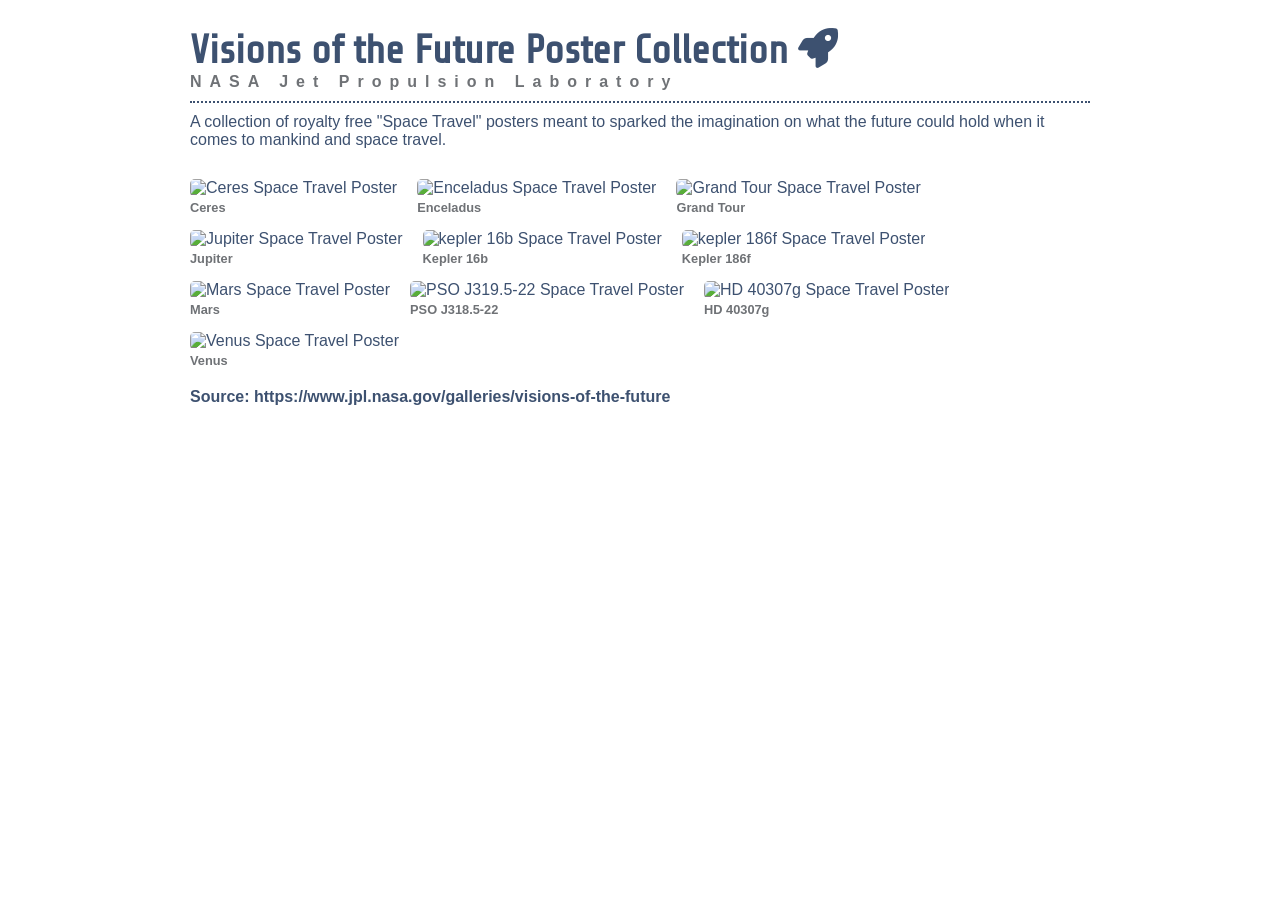
==== index.html @ 6912d4da "test webpage" ====
<!DOCTYPE html>
<html lang="en">
  <head>
    <meta charset="UTF-8">
    <meta name="viewport" content="width=device-width, initial-scale=1.0">
    <title>Image Gallery</title>
    <link rel="stylesheet" href="css/styles.css">
  </head>
  <body class="g-base">
    <div id="p-home" class="container">
      <header id="s-header">
        <h1 class="g-heading">Visions of the Future Poster Collection <i class="fa-solid fa-rocket"></i></h1>
        <h2 class="g-sub-heading">NASA Jet Propulsion Laboratory</h2>
      </header>

      <aside id="s-aside">
        A collection of royalty free "Space Travel" posters meant to sparked the imagination on what the future could hold when it comes to mankind and space travel.
      </aside>

      <main id="s-thumbnails">
        <figure>
          <a href="thumb01.htm"><img src="images/ceres.jpg" id="featured" width="200" height="298" alt="Ceres Space Travel Poster"></a>
          <figcaption>Ceres</figcaption>
        </figure>

        <figure>
          <a href="thumb02.htm"><img src="images/enceladus.jpg" width="200" height="298" alt="Enceladus Space Travel Poster"></a>
          <figcaption>Enceladus</figcaption>
        </figure>

        <figure>
          <a href="thumb03.htm"><img src="images/grand_tour.jpg" width="200" height="298" alt="Grand Tour Space Travel Poster"></a>
          <figcaption>Grand Tour</figcaption>
        </figure>

        <figure>
          <a href="thumb04.htm"><img src="images/jupiter.jpg" width="200" height="298" alt="Jupiter Space Travel Poster"></a>
          <figcaption>Jupiter</figcaption>
        </figure>

        <figure>
          <a href="thumb05.htm"><img src="images/kepler16b.jpg" width="200" height="298" alt="kepler 16b Space Travel Poster"></a>
          <figcaption>Kepler 16b</figcaption>
        </figure>

        <figure>
          <a href="thumb06.htm"><img src="images/kepler186f.jpg" width="200" height="298" alt="kepler 186f Space Travel Poster"></a>
          <figcaption>Kepler 186f</figcaption>
        </figure>

        <figure>
          <a href="thumb07.htm"><img src="images/mars.jpg" width="200" height="298" alt="Mars Space Travel Poster"></a>
          <figcaption>Mars</figcaption>
        </figure>

        <figure>
          <a href="thumb08.htm"><img src="images/nightlife.jpg" width="200" height="298" alt="PSO J319.5-22 Space Travel Poster"></a>
          <figcaption>PSO J318.5-22</figcaption>
        </figure>

        <figure>
          <a href="thumb09.htm"><img src="images/superearth.jpg" width="200" height="298" alt="HD 40307g Space Travel Poster"></a>
          <figcaption>HD 40307g</figcaption>
        </figure>

        <figure>
          <a href="thumb10.htm"><img src="images/venus.jpg" width="200" height="298" alt="Venus Space Travel Poster"></a>
          <figcaption>Venus</figcaption>
        </figure>
      </main>
      
      <footer id="s-footer">
        Source: <a href="https://www.jpl.nasa.gov/galleries/visions-of-the-future" target="_blank">https://www.jpl.nasa.gov/galleries/visions-of-the-future</a>
      </footer>
    </div>
  </body>
</html>
---- css/styles.css ----
/* importing google web font */
@import url('https://fonts.googleapis.com/css2?family=Share+Tech&display=swap');
/* importing Font Awesome CSS library */
@import url("https://cdn.jsdelivr.net/npm/@fortawesome/fontawesome-free@6/css/all.min.css");

:root {
    --base-color: #3D5170;
    --accent-color: #6f7276;
}

.g-base {
    background-color: #FFFFFF;
    color: var(--base-color);
    font-family: Arial, Helvetica, sans-serif;
    padding: 20px;

    display: flex;
    justify-content: center;
    align-items: center;
}

.container {
    width: 100%;
    max-width: 900px;
}

header {
    margin: 0 0 10px 0;
    padding: 0 0 10px 0;
    border-bottom: dotted 2px var(--base-color);
}

.g-heading {
    font-family: "share tech";
    font-size: 2.5rem;
    font-weight: bold;
    margin: 0;
}

.g-sub-heading {
    font-size: 1rem;
    letter-spacing: 8px;
    font-weight: 600;
    color: var(--accent-color);
    margin: 0;
}

a {
    text-decoration: none;
    color: var(--base-color);

    &:visited {
        color: var(--base-color);
    }

    &:hover {
        text-decoration: underline;
    }
}

nav a:hover {
    color: #6f7276;
}

#p-home #s-thumbnails figure,
#p-poster #s-image figure {
    margin: 0px;
}

#p-home #s-thumbnails figcaption,
#p-poster #s-image figcaption{
    font-size: 0.8rem;
    font-weight: 900;
    color: var(--accent-color);
    padding-top: 3px;
}

#p-home #s-footer {
    padding-top: 20px;
    font-weight: bold;
}

#p-home #s-aside {
    padding-bottom: 10px;
    margin-top: 10px;
}

#p-home #s-thumbnails {
    padding-top: 20px;
    display: flex;
    flex-wrap: wrap;
    gap: 15px 20px;
}

img {
    border-radius: 5px;
    max-width: 100%;
    height: auto;
}

#p-poster #s-navigation {
    padding: 20px 0;
    display: flex;

    ul {
        list-style: none;
        margin: 0;
        padding: 0;
        display: flex;
    }
}

#p-poster #s-navigation i{
    padding-right: 8px;
}

#p-poster #s-navigation .nav-link {
    padding-right: 20px;
    font-weight: bold;
}

#p-poster #s-navigation .nav-link:nth-of-type(3) {
    padding-left: 20px;
    border-left: 2px dotted var(--accent-color);
}

@media (max-width: 500px) {
    #p-home #s-thumbnails {
        flex-direction: column;
        align-items: center;
    }

    #p-home #s-thumbnails figure {
        padding-right: 0px;
    }
}
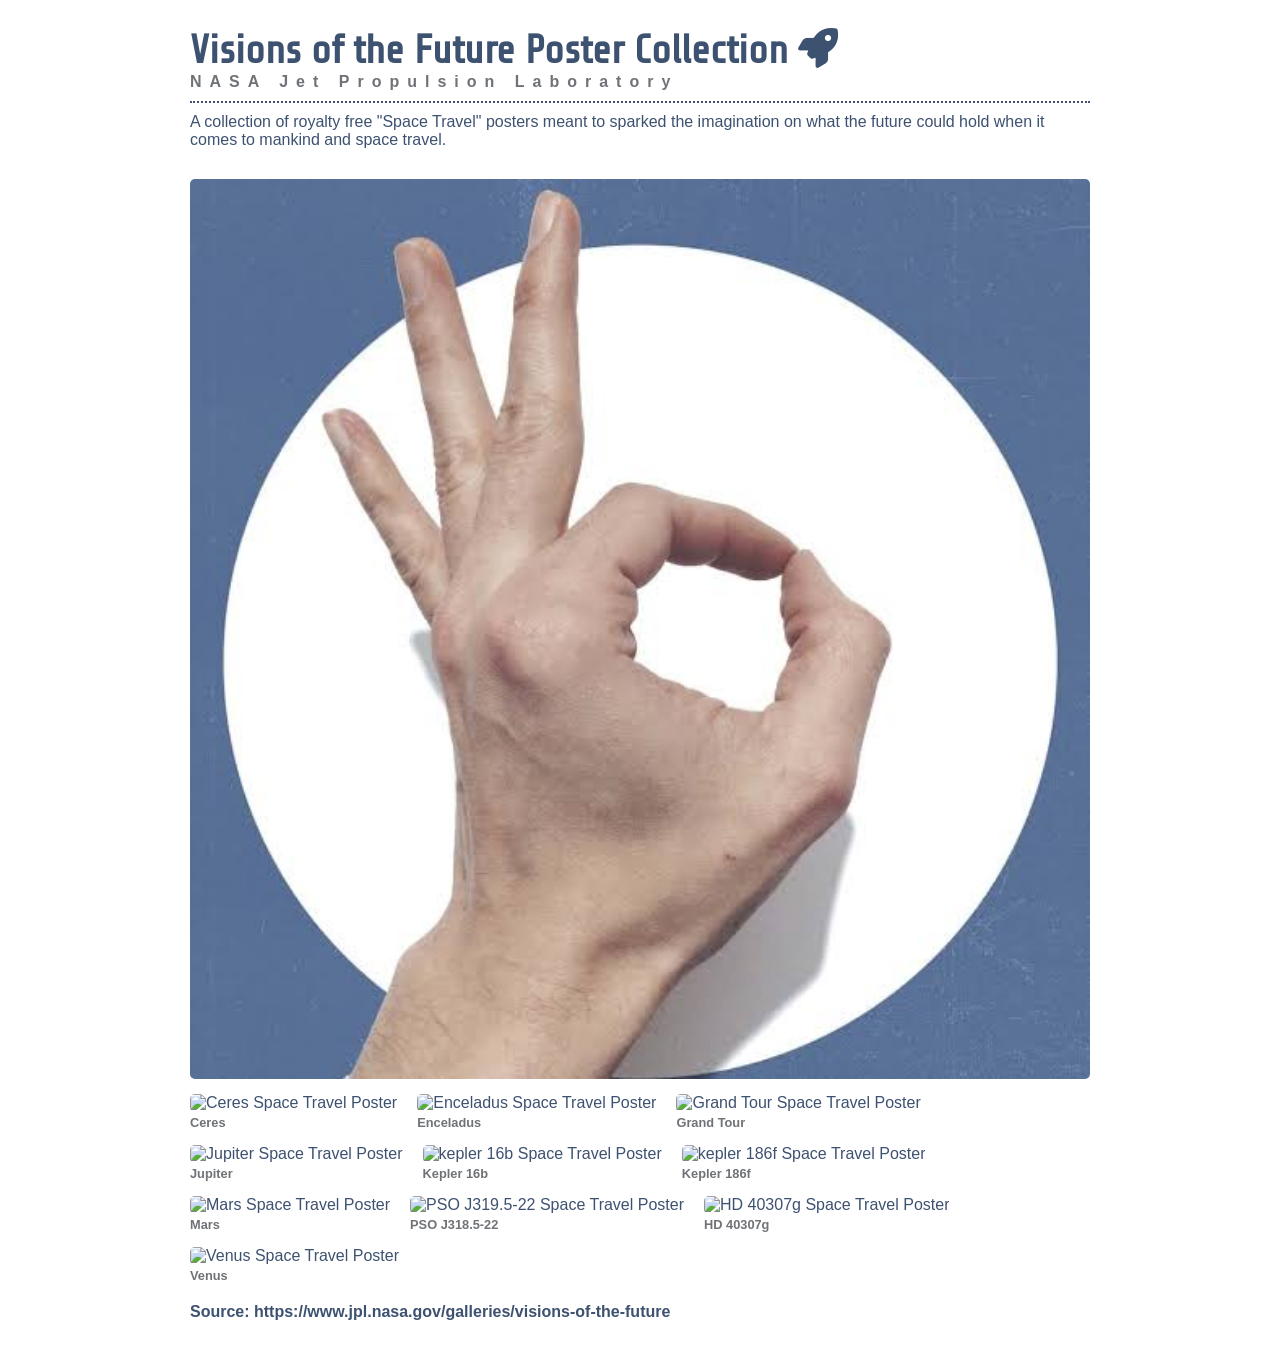
==== commit b0e87d70: "hand" ====
--- a/index.html
+++ b/index.html
@@ -18,6 +18,9 @@
       </aside>
 
       <main id="s-thumbnails">
+
+        <img src="images\images.jpg" width="1104" height="1104">
+
         <figure>
           <a href="thumb01.htm"><img src="images/ceres.jpg" id="featured" width="200" height="298" alt="Ceres Space Travel Poster"></a>
           <figcaption>Ceres</figcaption>
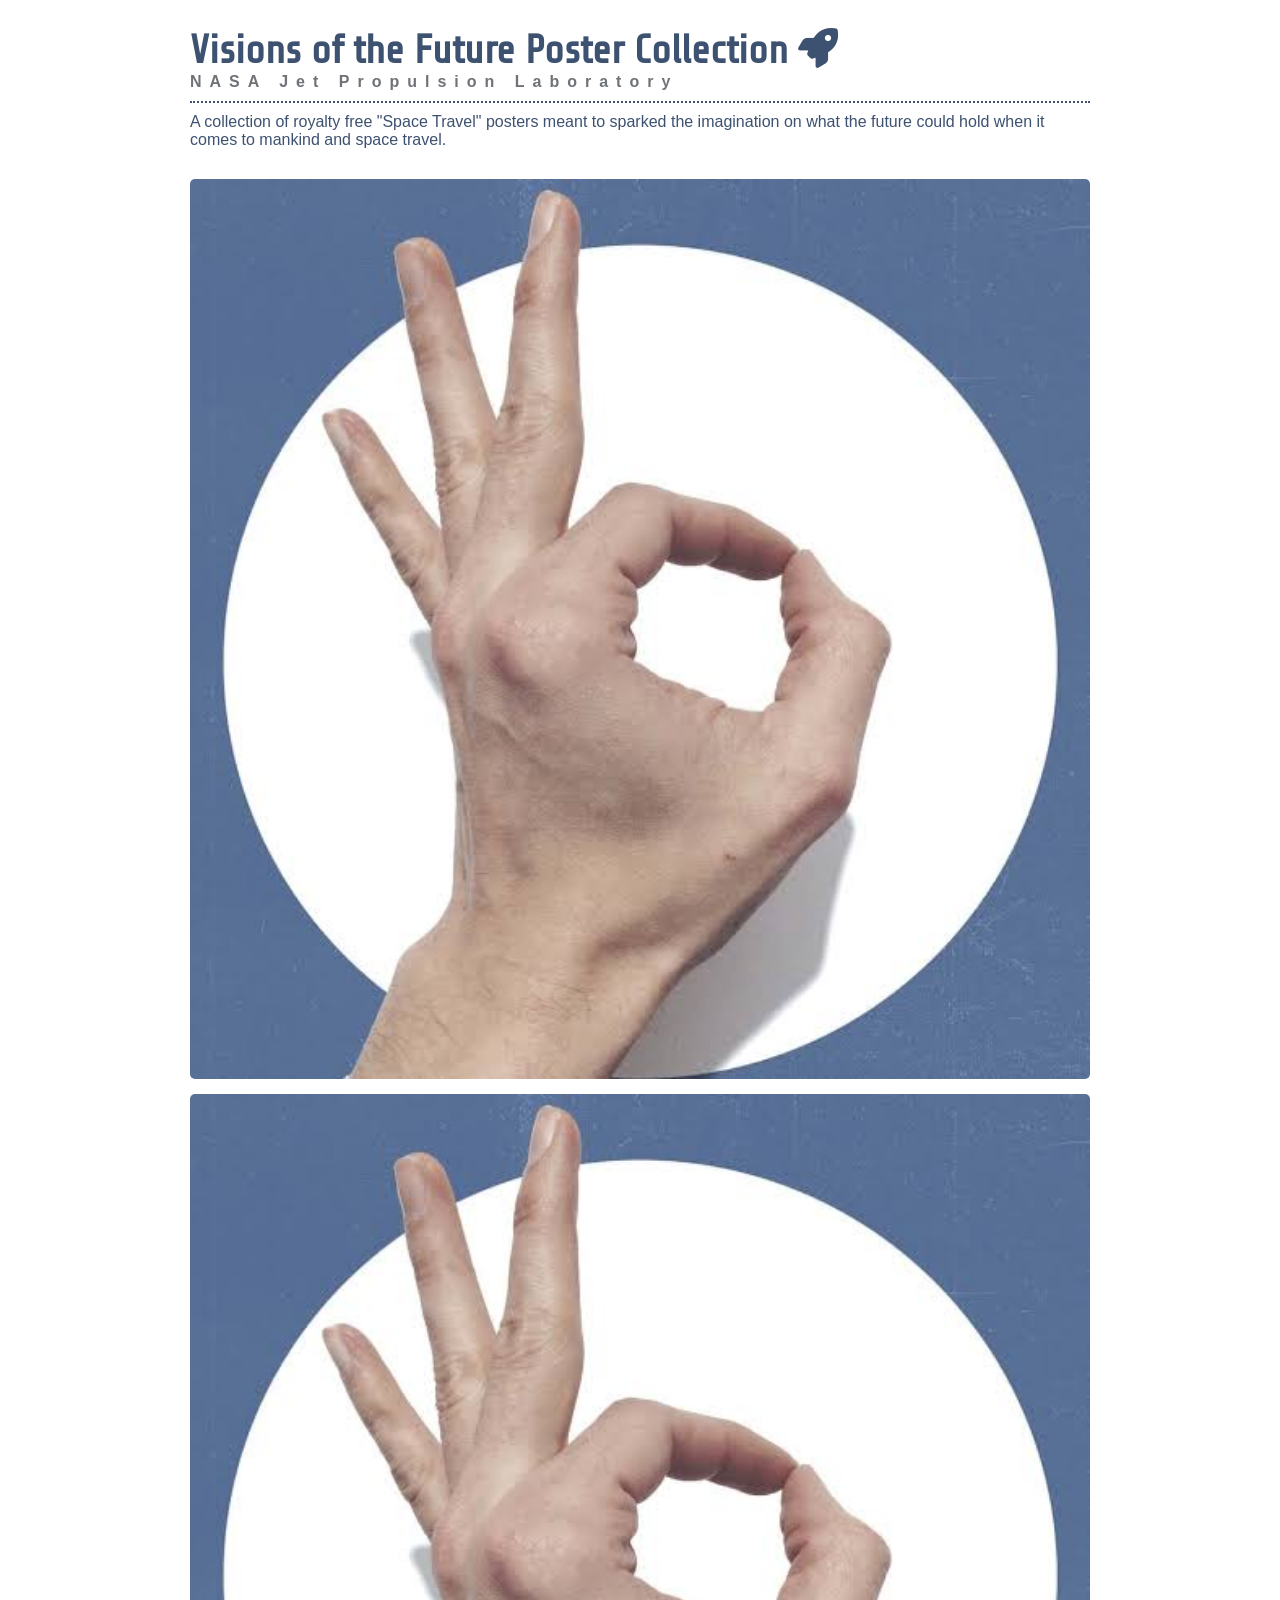
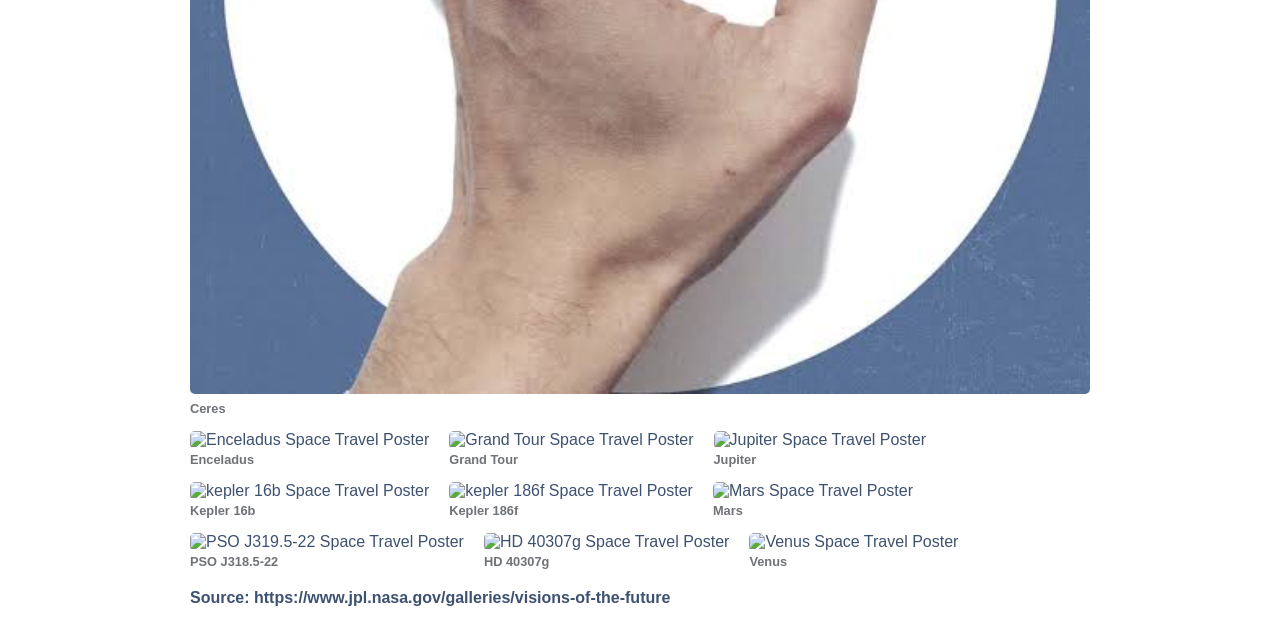
==== commit 78366c5a: "asda" ====
--- a/index.html
+++ b/index.html
@@ -19,10 +19,10 @@
 
       <main id="s-thumbnails">
 
-        <img src="images\images.jpg" width="1104" height="1104">
+        <img src="images/images.jpg" width="1104" height="1104" alt="ok hand sign">
 
         <figure>
-          <a href="thumb01.htm"><img src="images/ceres.jpg" id="featured" width="200" height="298" alt="Ceres Space Travel Poster"></a>
+          <a href="thumb01.htm"><img src="images/images.jpg" id="featured" width="1104" height="1104" alt="Ceres Space Travel Poster"></a>
           <figcaption>Ceres</figcaption>
         </figure>
 
